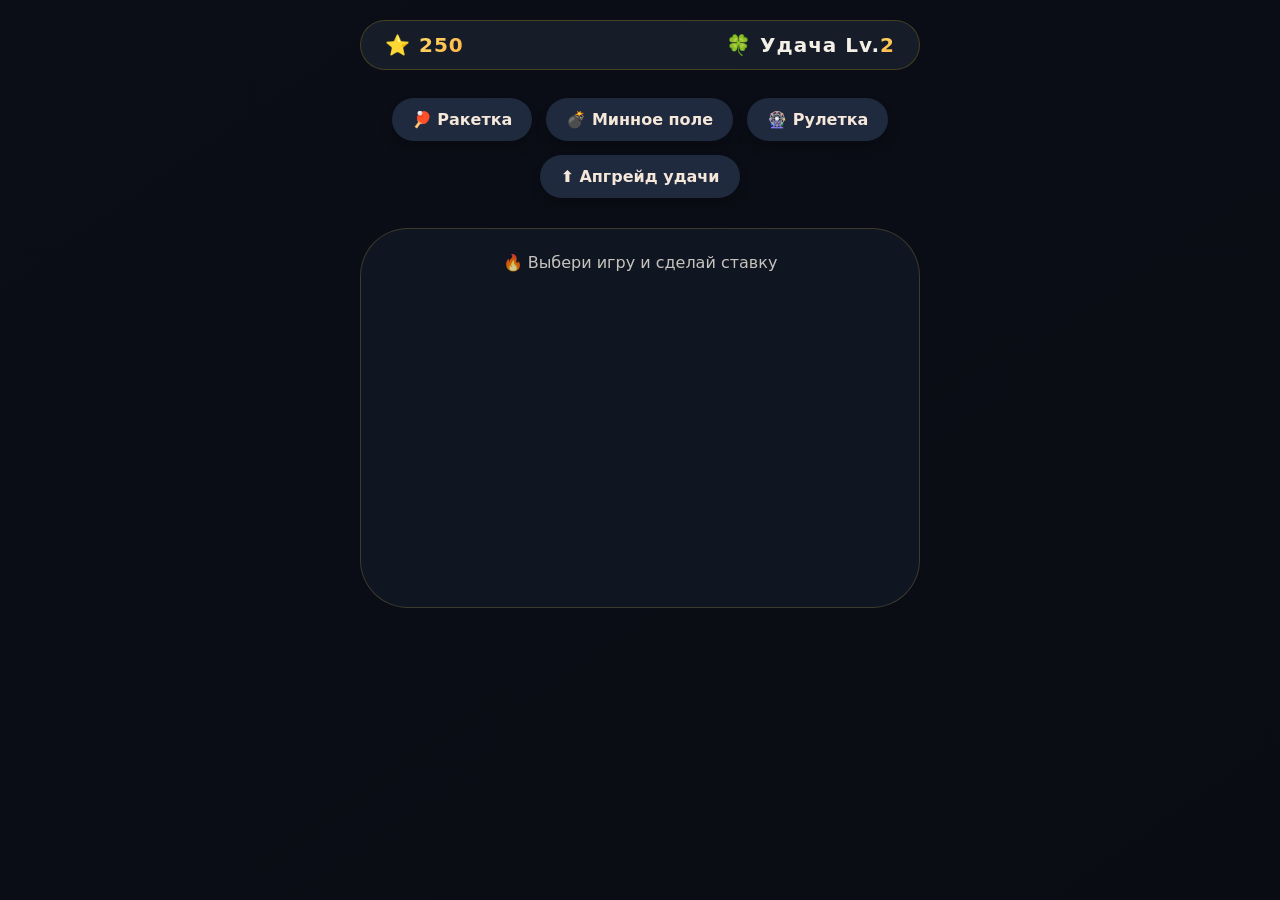
==== webapp/index.html @ 47bc0eff "Add files via upload" ====
<!DOCTYPE html>
<html lang="ru">
<head>
  <meta charset="UTF-8">
  <meta name="viewport" content="width=device-width, initial-scale=1.0, user-scalable=yes">
  <title>Scrooge Case — Игры на звёзды</title>
  <link rel="stylesheet" href="style.css">
</head>
<body>
<div class="app-container">
  <div class="header">
    <div class="balance">⭐ <span id="balance">0</span></div>
    <div class="luck">🍀 Удача Lv.<span id="luck">1</span></div>
  </div>

  <div class="games-menu">
    <button class="game-btn" data-game="racket">🏓 Ракетка</button>
    <button class="game-btn" data-game="mines">💣 Минное поле</button>
    <button class="game-btn" data-game="roulette">🎡 Рулетка</button>
    <button class="game-btn" data-game="upgrade">⬆️ Апгрейд удачи</button>
  </div>

  <div id="game-display" class="game-display">
    <div class="info-panel">
      <p>🔥 Выбери игру и сделай ставку</p>
    </div>
    <div id="game-content"></div>
  </div>
</div>

<script src="script.js"></script>
</body>
</html>
---- webapp/style.css ----
* {
  margin: 0;
  padding: 0;
  box-sizing: border-box;
  font-family: 'Inter', system-ui, -apple-system, sans-serif;
}

body {
  background: linear-gradient(145deg, #0b0e17 0%, #0a0c14 100%);
  color: #f5f0e6;
  min-height: 100vh;
  display: flex;
  justify-content: center;
}

.app-container {
  max-width: 600px;
  width: 100%;
  padding: 20px;
}

.header {
  display: flex;
  justify-content: space-between;
  background: rgba(30, 40, 55, 0.6);
  backdrop-filter: blur(12px);
  border-radius: 48px;
  padding: 12px 24px;
  margin-bottom: 28px;
  border: 1px solid rgba(255, 215, 0, 0.2);
}

.balance, .luck {
  font-weight: 700;
  font-size: 20px;
  letter-spacing: 1px;
}

.balance span, .luck span {
  background: linear-gradient(135deg, #ffd966, #ffb347);
  -webkit-background-clip: text;
  background-clip: text;
  color: transparent;
}

.games-menu {
  display: flex;
  gap: 14px;
  flex-wrap: wrap;
  justify-content: center;
  margin-bottom: 30px;
}

.game-btn {
  background: #1f2a3e;
  border: none;
  color: #f5e7d9;
  font-weight: 600;
  padding: 12px 20px;
  border-radius: 60px;
  backdrop-filter: blur(8px);
  cursor: pointer;
  transition: 0.2s;
  box-shadow: 0 8px 12px rgba(0, 0, 0, 0.2);
  font-size: 16px;
}

.game-btn:hover {
  transform: translateY(-3px);
  background: #2c3a55;
}

.game-display {
  background: rgba(20, 28, 40, 0.65);
  backdrop-filter: blur(12px);
  border-radius: 48px;
  padding: 24px;
  border: 1px solid #ffd96630;
  transition: 0.2s;
  min-height: 380px;
}

.info-panel {
  text-align: center;
  margin-bottom: 20px;
  opacity: 0.8;
}

.bet-control {
  display: flex;
  justify-content: center;
  gap: 12px;
  margin: 20px 0;
}

.bet-control input {
  background: #0f1725;
  border: 1px solid #f1c232;
  border-radius: 40px;
  padding: 10px 20px;
  color: white;
  font-weight: bold;
  text-align: center;
  width: 140px;
}

.play-btn {
  background: linear-gradient(95deg, #e6b422, #d98d2b);
  border: none;
  border-radius: 48px;
  padding: 12px 28px;
  font-weight: 800;
  cursor: pointer;
  transition: 0.2s;
  color: #0a0c14;
}

.result-area {
  margin-top: 20px;
  font-size: 24px;
  font-weight: 800;
  text-align: center;
}

@keyframes pulseWin {
  0% { text-shadow: 0 0 0px gold; transform: scale(1);}
  100% { text-shadow: 0 0 20px gold; transform: scale(1.05);}
}

.win-animation {
  animation: pulseWin 0.5s ease-in-out;
}
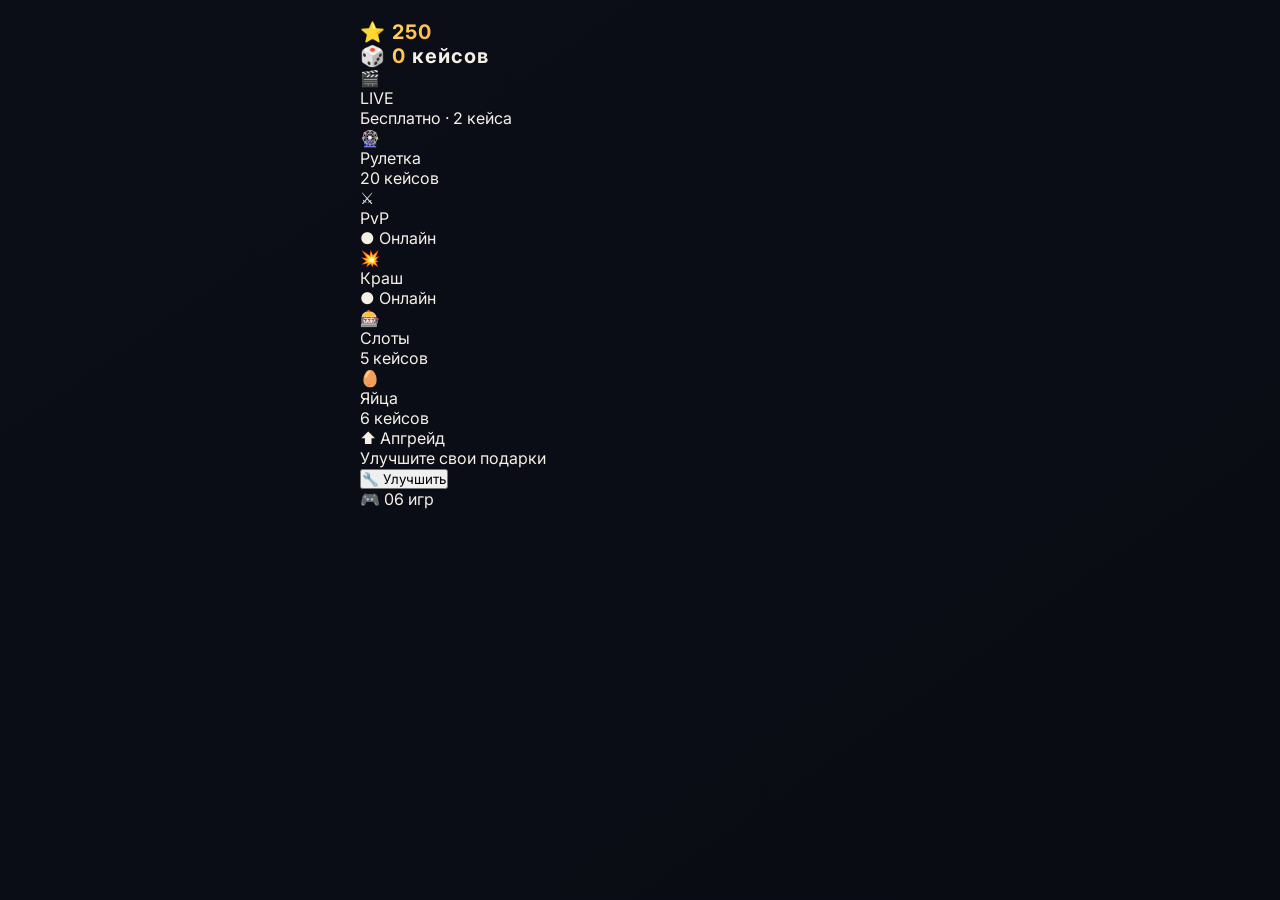
==== commit 4046a873: "Update index.html" ====
--- a/webapp/index.html
+++ b/webapp/index.html
@@ -1,33 +1,61 @@
 <!DOCTYPE html>
 <html lang="ru">
 <head>
-  <meta charset="UTF-8">
-  <meta name="viewport" content="width=device-width, initial-scale=1.0, user-scalable=yes">
-  <title>Scrooge Case — Игры на звёзды</title>
-  <link rel="stylesheet" href="style.css">
+    <meta charset="UTF-8">
+    <meta name="viewport" content="width=device-width, initial-scale=1.0, user-scalable=yes">
+    <title>Scrooge Case — игры, кейсы, апгрейд</title>
+    <link rel="stylesheet" href="style.css">
+    <link href="https://fonts.googleapis.com/css2?family=Inter:opsz,wght@14..32,300;14..32,400;14..32,500;14..32,600;14..32,700;14..32,800;14..32,900&display=swap" rel="stylesheet">
 </head>
 <body>
 <div class="app-container">
-  <div class="header">
-    <div class="balance">⭐ <span id="balance">0</span></div>
-    <div class="luck">🍀 Удача Lv.<span id="luck">1</span></div>
-  </div>
+    <div class="status-bar">
+        <div class="balance">⭐ <span id="balance">0</span></div>
+        <div class="balance">🎲 <span id="casesCount">0</span> кейсов</div>
+    </div>
 
-  <div class="games-menu">
-    <button class="game-btn" data-game="racket">🏓 Ракетка</button>
-    <button class="game-btn" data-game="mines">💣 Минное поле</button>
-    <button class="game-btn" data-game="roulette">🎡 Рулетка</button>
-    <button class="game-btn" data-game="upgrade">⬆️ Апгрейд удачи</button>
-  </div>
+    <div class="games-grid">
+        <div class="game-card" data-game="live">
+            <div class="game-icon">🎬</div>
+            <div class="game-name">LIVE</div>
+            <div class="game-badge">Бесплатно · 2 кейса</div>
+        </div>
+        <div class="game-card" data-game="roulette">
+            <div class="game-icon">🎡</div>
+            <div class="game-name">Рулетка</div>
+            <div class="game-badge">20 кейсов</div>
+        </div>
+        <div class="game-card" data-game="pvp">
+            <div class="game-icon">⚔️</div>
+            <div class="game-name">PvP</div>
+            <div class="game-badge"><span class="badge-online">● Онлайн</span></div>
+        </div>
+        <div class="game-card" data-game="crash">
+            <div class="game-icon">💥</div>
+            <div class="game-name">Краш</div>
+            <div class="game-badge"><span class="badge-online">● Онлайн</span></div>
+        </div>
+        <div class="game-card" data-game="slots">
+            <div class="game-icon">🎰</div>
+            <div class="game-name">Слоты</div>
+            <div class="game-badge">5 кейсов</div>
+        </div>
+        <div class="game-card" data-game="eggs">
+            <div class="game-icon">🥚</div>
+            <div class="game-name">Яйца</div>
+            <div class="game-badge">6 кейсов</div>
+        </div>
+    </div>
 
-  <div id="game-display" class="game-display">
-    <div class="info-panel">
-      <p>🔥 Выбери игру и сделай ставку</p>
+    <div class="upgrade-card" id="upgradeMainBtn">
+        <div class="upgrade-title">⬆️ Апгрейд</div>
+        <div class="game-badge">Улучшите свои подарки</div>
+        <button class="upgrade-btn">🔧 Улучшить</button>
     </div>
-    <div id="game-content"></div>
-  </div>
+
+    <div class="stats-label">🎮 06 игр</div>
 </div>
 
 <script src="script.js"></script>
 </body>
-</html>+</html>
